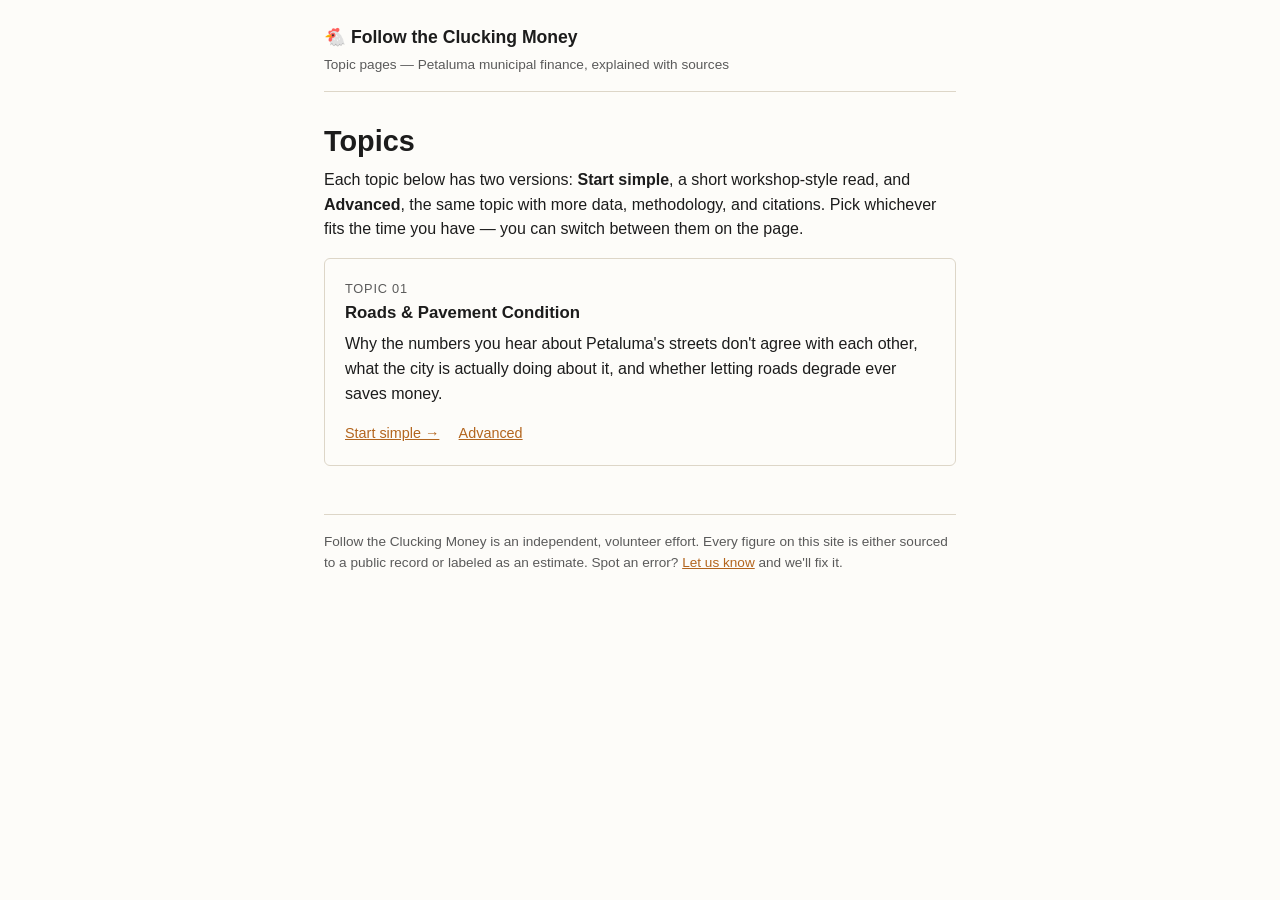
==== index.html @ aefa9249 "Scaffold roads topic page (start-simple + advanced)" ====
<!DOCTYPE html>
<html lang="en">
<head>
<meta charset="UTF-8">
<meta name="viewport" content="width=device-width, initial-scale=1">
<title>Follow the Clucking Money — Topics</title>
<meta name="description" content="Follow the Clucking Money — public topic deep-dives on Petaluma municipal finance.">
<link rel="stylesheet" href="assets/style.css">
</head>
<body>
<div class="page">

  <header class="site-header">
    <a class="brand" href="index.html">🐔 Follow the Clucking Money</a>
    <span class="kicker">Topic pages — Petaluma municipal finance, explained with sources</span>
  </header>

  <main>
    <h1>Topics</h1>
    <p>
      Each topic below has two versions: <strong>Start simple</strong>, a short
      workshop-style read, and <strong>Advanced</strong>, the same topic with more
      data, methodology, and citations. Pick whichever fits the time you have —
      you can switch between them on the page.
    </p>

    <!-- ============================================================
         TOPIC INDEX
         Add one .topic-card block per topic here. Keep card order
         matching whatever sequence the group has agreed on.
    ============================================================= -->

    <div class="topic-card">
      <div class="topic-label">Topic 01</div>
      <h3>Roads &amp; Pavement Condition</h3>
      <p>
        Why the numbers you hear about Petaluma's streets don't agree with
        each other, what the city is actually doing about it, and whether
        letting roads degrade ever saves money.
      </p>
      <div class="links">
        <a href="roads/start-simple.html">Start simple →</a>
        <a href="roads/advanced.html">Advanced</a>
      </div>
    </div>

    <!-- Next topic card goes here, same pattern. -->

  </main>

  <footer class="site-footer">
    <p>
      Follow the Clucking Money is an independent, volunteer effort.
      Every figure on this site is either sourced to a public record or
      labeled as an estimate. Spot an error?
      <a href="[SOURCE: contact link/email]">Let us know</a> and we'll fix it.
    </p>
  </footer>

</div>
</body>
</html>
---- assets/style.css ----
/* Follow the Clucking Money — shared site styles
   Plain CSS, no framework. Keep it simple enough that anyone
   can open this file and tweak a color or spacing value. */

:root {
  --bg: #fdfcf9;
  --bg-alt: #f4f1ea;
  --text: #1c1c1c;
  --text-muted: #5a5a5a;
  --accent: #b3651e;
  --border: #ddd6c8;
  --max-width: 42rem;
}

@media (prefers-color-scheme: dark) {
  :root {
    --bg: #16171a;
    --bg-alt: #1e2024;
    --text: #eceae5;
    --text-muted: #a7a49b;
    --accent: #e0985a;
    --border: #33353a;
  }
}

* {
  box-sizing: border-box;
}

html {
  -webkit-text-size-adjust: 100%;
}

body {
  margin: 0;
  padding: 0;
  background: var(--bg);
  color: var(--text);
  font-family: -apple-system, BlinkMacSystemFont, "Segoe UI", Helvetica, Arial, sans-serif;
  line-height: 1.55;
}

/* ---- Layout ---- */

.page {
  max-width: var(--max-width);
  margin: 0 auto;
  padding: 1.5rem 1.25rem 4rem;
}

header.site-header {
  border-bottom: 1px solid var(--border);
  margin-bottom: 2rem;
  padding-bottom: 1rem;
}

header.site-header .brand {
  font-weight: 700;
  font-size: 1.1rem;
  text-decoration: none;
  color: var(--text);
}

header.site-header .kicker {
  display: block;
  font-size: 0.85rem;
  color: var(--text-muted);
  margin-top: 0.15rem;
}

nav.crumbs {
  margin-top: 0.75rem;
  font-size: 0.9rem;
}

nav.crumbs a {
  color: var(--text-muted);
}

/* ---- Typography ---- */

h1, h2, h3, h4 {
  line-height: 1.25;
  font-weight: 700;
}

h1 {
  font-size: 1.8rem;
  margin: 0 0 0.5rem;
}

h2 {
  font-size: 1.3rem;
  margin: 2.25rem 0 0.75rem;
}

h3 {
  font-size: 1.05rem;
  margin: 1.5rem 0 0.5rem;
}

p {
  margin: 0 0 1rem;
}

a {
  color: var(--accent);
}

.topic-label {
  text-transform: uppercase;
  letter-spacing: 0.06em;
  font-size: 0.8rem;
  color: var(--text-muted);
  margin-bottom: 0.25rem;
}

hr.divider {
  border: none;
  border-top: 1px solid var(--border);
  margin: 2.5rem 0;
}

/* ---- Stat callouts ---- */

.stats {
  display: flex;
  flex-wrap: wrap;
  gap: 1rem;
  margin: 1.5rem 0;
}

.stat {
  flex: 1 1 12rem;
  background: var(--bg-alt);
  border: 1px solid var(--border);
  border-radius: 6px;
  padding: 1rem;
}

.stat .value {
  font-size: 1.6rem;
  font-weight: 700;
  color: var(--accent);
  display: block;
}

.stat .label {
  font-size: 0.9rem;
  color: var(--text-muted);
}

/* ---- Q&A / challenge blocks ---- */

.challenge {
  background: var(--bg-alt);
  border-left: 3px solid var(--accent);
  padding: 1rem 1.25rem;
  margin: 1.5rem 0;
  border-radius: 0 6px 6px 0;
}

.challenge .question {
  font-weight: 700;
  margin-bottom: 0.5rem;
}

/* ---- Tables ---- */

table {
  width: 100%;
  border-collapse: collapse;
  margin: 1rem 0 1.5rem;
  font-size: 0.95rem;
}

th, td {
  text-align: left;
  padding: 0.5rem 0.6rem;
  border-bottom: 1px solid var(--border);
}

th {
  color: var(--text-muted);
  font-weight: 600;
}

/* ---- Buttons / nav links between versions ---- */

.version-toggle {
  display: flex;
  gap: 0.5rem;
  margin: 1rem 0 0.5rem;
}

.version-toggle a {
  display: inline-block;
  padding: 0.4rem 0.9rem;
  border: 1px solid var(--border);
  border-radius: 999px;
  text-decoration: none;
  font-size: 0.9rem;
  color: var(--text);
}

.version-toggle a.active {
  background: var(--accent);
  border-color: var(--accent);
  color: #fff;
}

/* ---- Topic index cards (landing pages) ---- */

.topic-card {
  border: 1px solid var(--border);
  border-radius: 6px;
  padding: 1.25rem;
  margin-bottom: 1rem;
}

.topic-card h3 {
  margin-top: 0;
}

.topic-card .links {
  margin-top: 0.75rem;
  font-size: 0.9rem;
}

.topic-card .links a {
  margin-right: 1rem;
}

/* ---- Source placeholders ---- */

.source {
  font-size: 0.85rem;
  color: var(--text-muted);
  font-style: italic;
}

/* ---- Footer ---- */

footer.site-footer {
  border-top: 1px solid var(--border);
  margin-top: 3rem;
  padding-top: 1rem;
  font-size: 0.85rem;
  color: var(--text-muted);
}

@media (max-width: 480px) {
  h1 {
    font-size: 1.5rem;
  }
  .stats {
    flex-direction: column;
  }
}
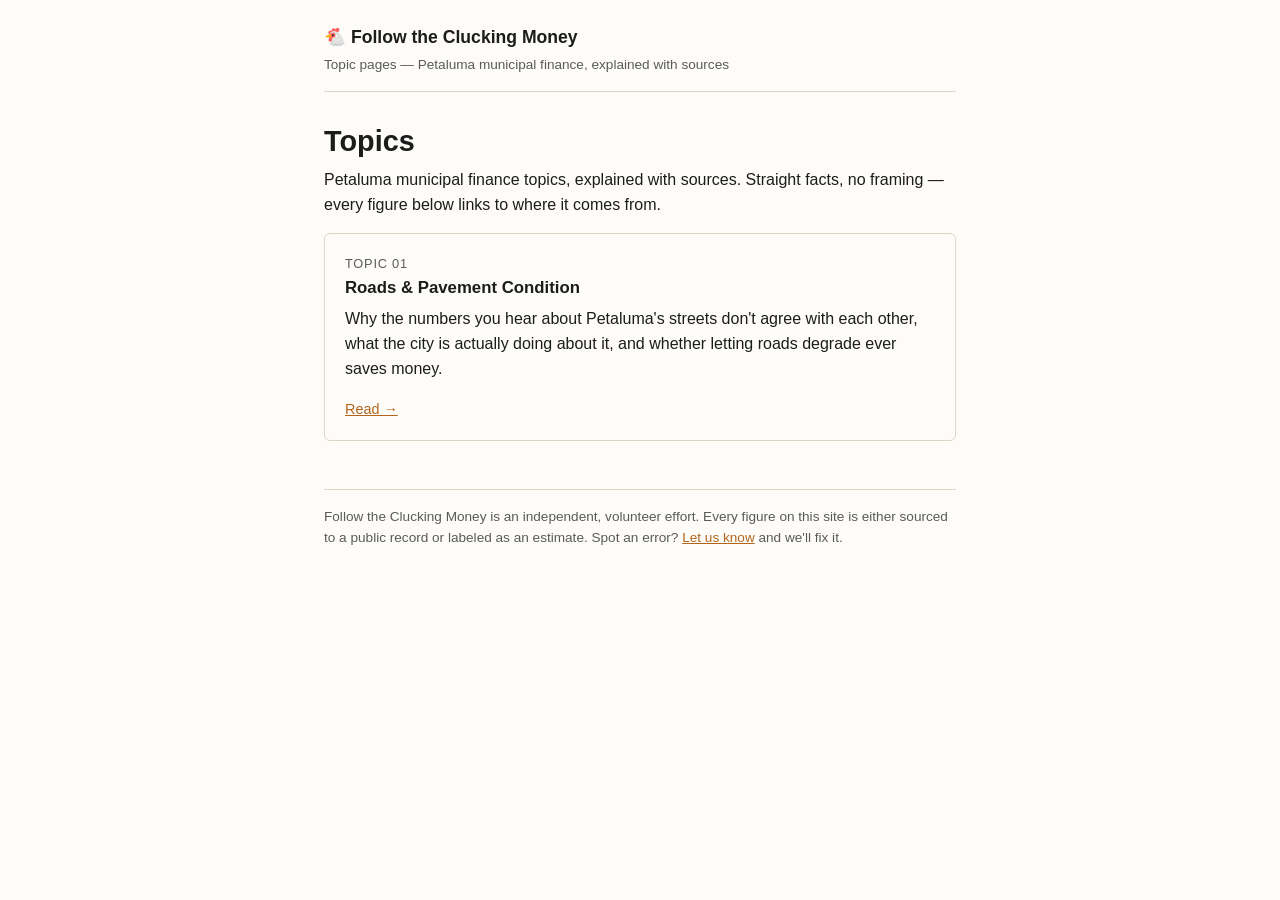
==== commit d382a47f: "Consolidate roads topic into single page; add .gitignore for .DS_Store" ====
--- a/index.html
+++ b/index.html
@@ -18,10 +18,8 @@
   <main>
     <h1>Topics</h1>
     <p>
-      Each topic below has two versions: <strong>Start simple</strong>, a short
-      workshop-style read, and <strong>Advanced</strong>, the same topic with more
-      data, methodology, and citations. Pick whichever fits the time you have —
-      you can switch between them on the page.
+      Petaluma municipal finance topics, explained with sources. Straight
+      facts, no framing — every figure below links to where it comes from.
     </p>
 
     <!-- ============================================================
@@ -39,8 +37,7 @@
         letting roads degrade ever saves money.
       </p>
       <div class="links">
-        <a href="roads/start-simple.html">Start simple →</a>
-        <a href="roads/advanced.html">Advanced</a>
+        <a href="roads/index.html">Read →</a>
       </div>
     </div>
 
